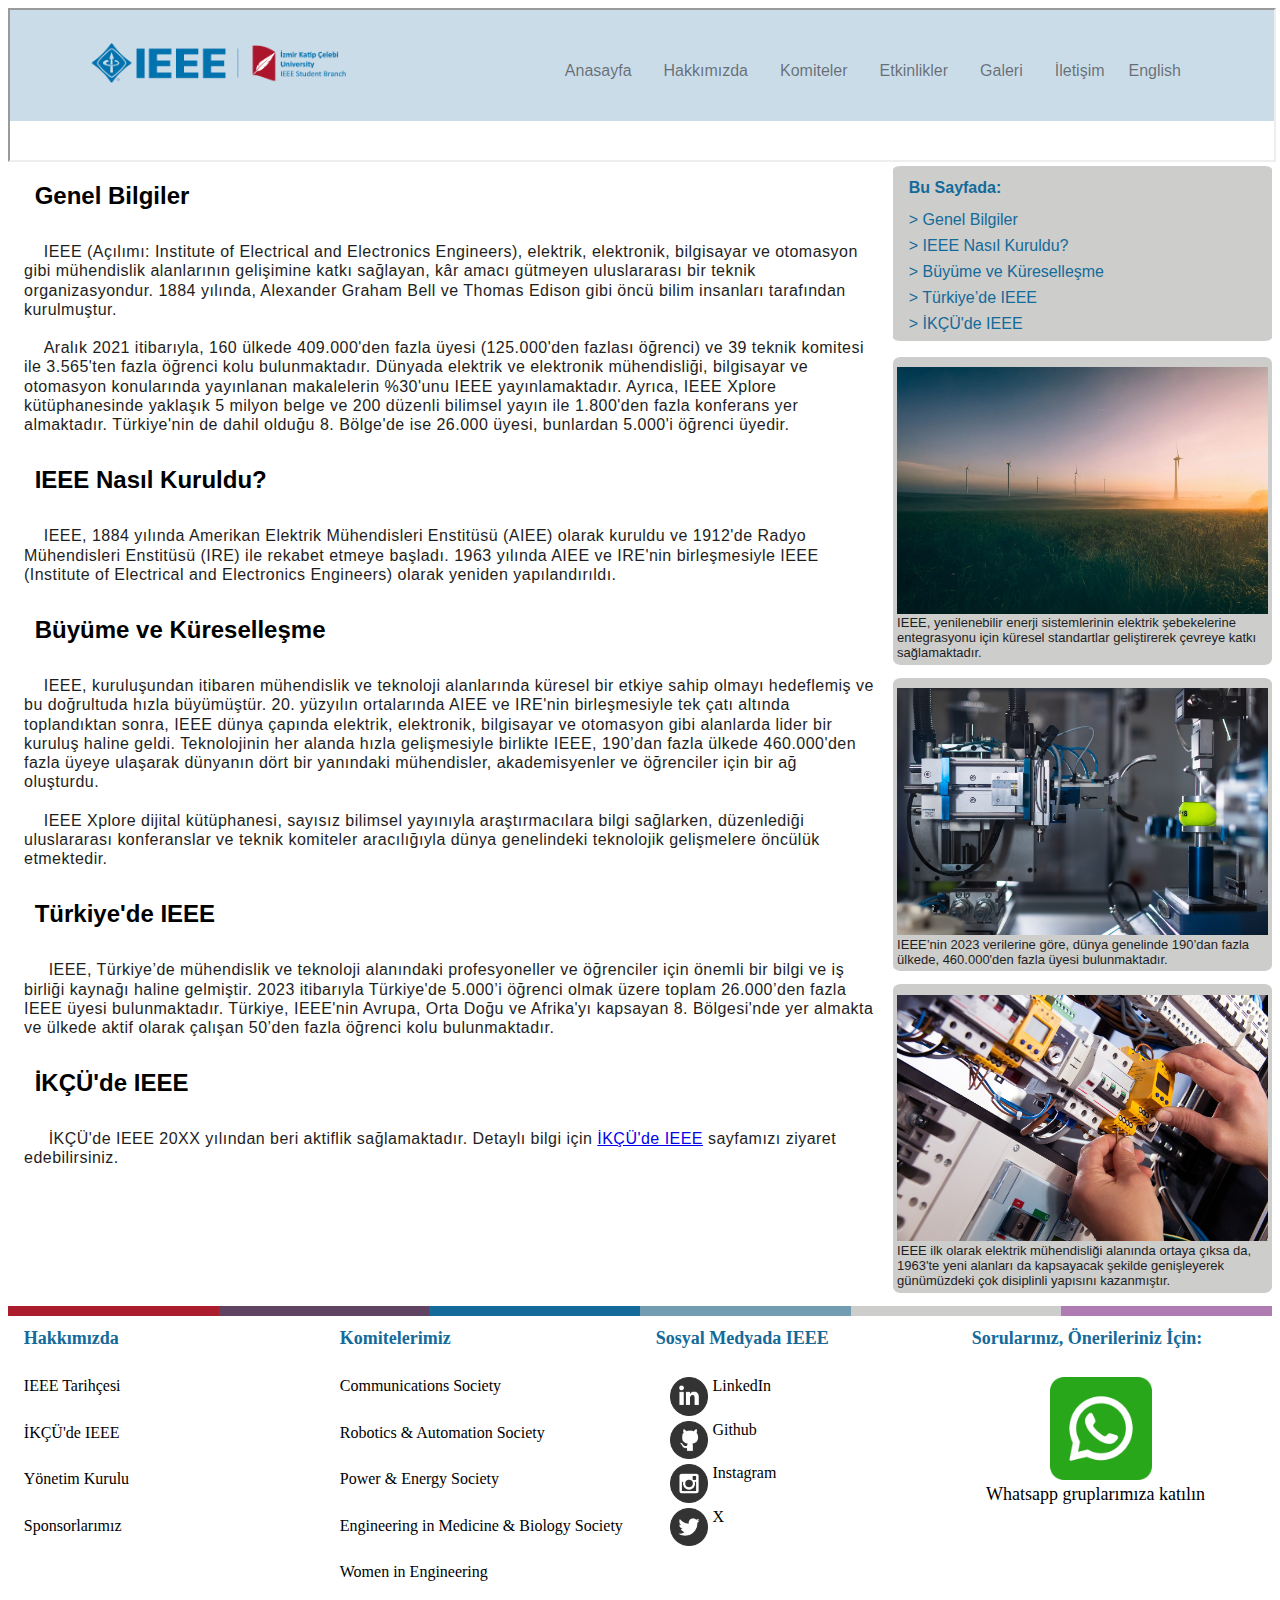
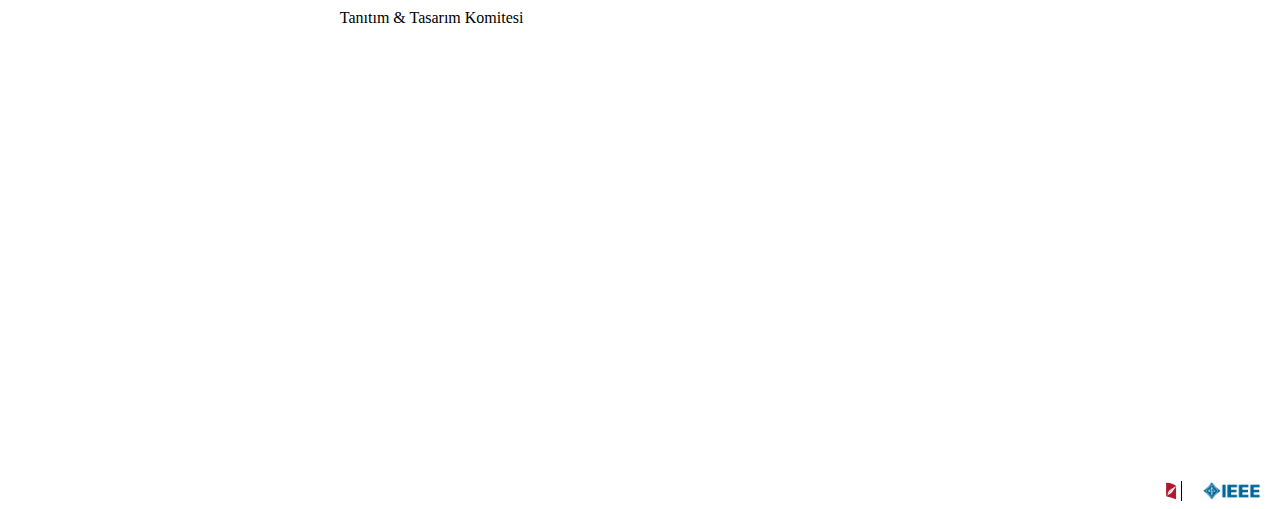
==== ieee_tarihce/tarihce.html @ 904c117d "Tarihçe ve Footer" ====
<!DOCTYPE html>
<html lang="en">
<head>
    <meta charset="UTF-8">
    <meta name="viewport" content="width=device-width, initial-scale=1.0">
    <title>Document</title>
    <style>
        header {
            color: #146A99;
        }
        .flex-container {
            display: flex;
            flex-direction: row;
        }
        .text_area {
            width: 70%;
        }
        .text_area h1 {
            font-size: x-large;
            font-style: bold;
            text-align: left;
            font-family: Arial, Helvetica, sans-serif;
        }
        .text_area p {
            font-size: medium;
            padding: 1em;
            line-height: 1.2em;
            font-family:'Trebuchet MS', 'Lucida Sans Unicode', 'Lucida Grande', 'Lucida Sans', Arial, sans-serif;
            letter-spacing: 0.03em;
            color: rgb(30, 30, 30)
        }
        .photo_area {
            width: 30%;
            
        }
        .photo_area .flex-container h2 {
            font-size: medium;
            padding-left: 1em;
            font-family: Arial, Helvetica, sans-serif;
        }
        .photo_area .flex-container a {
            text-align: left;
            text-decoration: none;
            padding-left: 1em;
            padding-bottom: 0.5em;
            color: #146a99;
            font-family: Arial, Helvetica, sans-serif;
        }
        .photo_area .flex-container a:hover {
            text-decoration: underline;
        }
        footer {
            width: 100%;
            margin: 0%;
        }
        .photo_area img {
            width: 100%;
            height: auto;
            object-fit: cover;
            margin-bottom: 0.15em;
        }
        #jump_link_bar {
            background-color: #CDCDCB;
            border-radius: 2%;
        }
        .img_wrapper {
            border-style: solid;
            border-width: 3px;
            border-top-width: 0.7em;
            border-radius: 2%;
            border-color: #CDCDCB;
            background-color: #CDCDCB;
            color:rgb(30, 30, 30);
            font-size: small;
            font-family: Arial, Helvetica, sans-serif;
            margin-bottom: 1em;
            padding: 0.1em;
        }

        .footer_stripes_with_color_palette {
            display: grid;
            grid-template-columns: repeat(6, 1fr);
            /* 6 equal columns for the color palette*/
            width: auto;
            /* Ensure the div spans the entire width of the screen */
        }

        .footer_stripes_with_color_palette span {
            display: block;
            height: 10px;
            /*border-bottom: 1px solid #111111;*/
        }

        .footer_columns {
            height: 85vh;
            display: grid;
            grid-template-columns:repeat(4, 1fr);
        }

        .footer_columns div {
            flex: row;
            /*border: 1px solid #604363;*/
            text-align: left;
            background-color: white;
            margin-left: 5%;
            margin-right: 5%;
        }

        .footer_columns div h1 {
            width: auto;
            text-align: left;
            color: #146A99;
            font-size: large;
            position: relative;
            margin-bottom: 10%;
        }

        .footer_columns div a {
            text-align: left;
            color: black;
            text-decoration: none;
            display: block;
            position: relative;
            margin-bottom: 10%;
        }

        .footer_columns div a:hover {
            text-decoration: underline;
        }

        img {
            width: 15%;
            height: 15%;
            float: left;
        }

        .footer_bottom_logos {
            display: flex;
            justify-content: flex-end
        }

        .footer_bottom_logos img {
            width: auto;
            height: 20px;
            margin-left: 10px;
            margin-right: 10px;
            border-right: black solid 1px;
        }
    </style>
</head>

<body>
    <header style="width: 100%; margin: 0%;" >
        <iframe src="WebsiTemplate/WebsiTemplate/Temp1/Home.html" width="100%"
        style="margin: 0%;"></iframe>
    </header>

    <div class="flex-container">
        <div class="text_area">
            <h1 id="genel_bilgiler">
                &nbsp;&nbsp;&nbsp;&nbsp;Genel Bilgiler
            </h1>
            <p>
                &nbsp;&nbsp;&nbsp;&nbsp;IEEE (Açılımı: Institute of Electrical and Electronics Engineers), elektrik, elektronik, bilgisayar ve otomasyon gibi mühendislik alanlarının gelişimine katkı sağlayan, kâr amacı gütmeyen uluslararası bir teknik organizasyondur. 1884 yılında, Alexander Graham Bell ve Thomas Edison gibi öncü bilim insanları tarafından kurulmuştur.</br></br>
                &nbsp;&nbsp;&nbsp;&nbsp;Aralık 2021 itibarıyla, 160 ülkede 409.000'den fazla üyesi (125.000'den fazlası öğrenci) ve 39 teknik komitesi ile 3.565'ten fazla öğrenci kolu bulunmaktadır. Dünyada elektrik ve elektronik mühendisliği, bilgisayar ve otomasyon konularında yayınlanan makalelerin %30'unu IEEE yayınlamaktadır. Ayrıca, IEEE Xplore kütüphanesinde yaklaşık 5 milyon belge ve 200 düzenli bilimsel yayın ile 1.800'den fazla konferans yer almaktadır. Türkiye'nin de dahil olduğu 8. Bölge'de ise 26.000 üyesi, bunlardan 5.000'i öğrenci üyedir.
            </p>
            <h1 id="ieee_nasıl_kuruldu">
                &nbsp;&nbsp;&nbsp;&nbsp;IEEE Nasıl Kuruldu?
            </h1>
            <p>
                &nbsp;&nbsp;&nbsp;&nbsp;IEEE, 1884 yılında Amerikan Elektrik Mühendisleri Enstitüsü (AIEE) olarak kuruldu ve 1912'de Radyo Mühendisleri Enstitüsü (IRE) ile rekabet etmeye başladı. 1963 yılında AIEE ve IRE'nin birleşmesiyle IEEE (Institute of Electrical and Electronics Engineers) olarak yeniden yapılandırıldı. 
            </p>
            <h1 id="buyume_ve_kuresellesme">
                &nbsp;&nbsp;&nbsp;&nbsp;Büyüme ve Küreselleşme
            </h1>
            <p>
                &nbsp;&nbsp;&nbsp;&nbsp;IEEE, kuruluşundan itibaren mühendislik ve teknoloji alanlarında küresel bir etkiye sahip olmayı hedeflemiş ve bu doğrultuda hızla büyümüştür. 20. yüzyılın ortalarında AIEE ve IRE'nin birleşmesiyle tek çatı altında toplandıktan sonra, IEEE dünya çapında elektrik, elektronik, bilgisayar ve otomasyon gibi alanlarda lider bir kuruluş haline geldi. Teknolojinin her alanda hızla gelişmesiyle birlikte IEEE, 190’dan fazla ülkede 460.000'den fazla üyeye ulaşarak dünyanın dört bir yanındaki mühendisler, akademisyenler ve öğrenciler için bir ağ oluşturdu.
                </br></br>
                &nbsp;&nbsp;&nbsp;&nbsp;IEEE Xplore dijital kütüphanesi, sayısız bilimsel yayınıyla araştırmacılara bilgi sağlarken, düzenlediği uluslararası konferanslar ve teknik komiteler aracılığıyla dünya genelindeki teknolojik gelişmelere öncülük etmektedir.
            </p>
            <h1 id="turkiyede_ieee">
                &nbsp;&nbsp;&nbsp;&nbsp;Türkiye'de IEEE
            </h1>
            <p>
                &nbsp;&nbsp;&nbsp;&nbsp;
                IEEE, Türkiye’de mühendislik ve teknoloji alanındaki profesyoneller ve öğrenciler için önemli bir bilgi ve iş birliği kaynağı haline gelmiştir. 2023 itibarıyla Türkiye'de 5.000’i öğrenci olmak üzere toplam 26.000’den fazla IEEE üyesi bulunmaktadır. Türkiye, IEEE'nin Avrupa, Orta Doğu ve Afrika'yı kapsayan 8. Bölgesi'nde yer almakta ve ülkede aktif olarak çalışan 50’den fazla öğrenci kolu bulunmaktadır.
            </p>
            <h1 id="ikcude_ieee">
                &nbsp;&nbsp;&nbsp;&nbsp;İKÇÜ'de IEEE
            </h1>
            <p>
                &nbsp;&nbsp;&nbsp;&nbsp;
                İKÇÜ'de IEEE 20XX yılından beri aktiflik sağlamaktadır. Detaylı bilgi için <a href="/ikcudeieee">İKÇÜ'de IEEE</a> sayfamızı ziyaret edebilirsiniz.
            </p>
        </div>
        <div class="photo_area">
            <!-- Jump Link Bar -->
            <div class="flex-container" style="flex-direction: column; margin-bottom: 1em;" id="jump_link_bar">
                <h2 style="color:#146A99">
                    Bu Sayfada:
                </h2>
                <a href="#genel_bilgiler">> Genel Bilgiler</a>
                <a href="#ieee_nasıl_kuruldu">> IEEE Nasıl Kuruldu?</a>
                <a href="#buyume_ve_kuresellesme">> Büyüme ve Küreselleşme</a>
                <a href="#turkiyede_ieee">> Türkiye’de IEEE</a>
                <a href="#ikcude_ieee">> İKÇÜ'de IEEE</a>
            </div>
            <div class="img_wrapper">
                <img src="sunrise-7674594_1280.webp">
                IEEE, yenilenebilir enerji sistemlerinin elektrik şebekelerine entegrasyonu için küresel standartlar geliştirerek çevreye katkı sağlamaktadır.
            </div>
            
            <div class="img_wrapper">
                <img src="image.png">
                IEEE’nin 2023 verilerine göre, dünya genelinde 190’dan fazla ülkede, 460.000'den fazla üyesi bulunmaktadır.
            </div>
            
            <div class="img_wrapper">
                <img src="electric-4198293_1280.jpg">
                IEEE ilk olarak elektrik mühendisliği alanında ortaya çıksa da, 1963'te yeni alanları da kapsayacak şekilde genişleyerek günümüzdeki çok disiplinli yapısını kazanmıştır.
            </div>
            
        </div>
    </div>

    <footer>
        <div class="footer_stripes_with_color_palette">
            <span style="background-color: #AB1C2C;"></span>
            <span style="background-color: #604363;"></span>
            <span style="background-color: #146A99;"></span>
            <span style="background-color: #719CB2;"></span>
            <span style="background-color: #CDCDCB;"></span>
            <span style="background-color: #AE7CB3;"></span>
        </div>

        <div class="footer_columns">
            <div>
                <h1>
                    Hakkımızda
                </h1>
                <a href="/about">
                    IEEE Tarihçesi
                </a>
                <a href="/history">
                    İKÇÜ'de IEEE
                </a>
                <a href="/history">
                    Yönetim Kurulu
                </a>
                <a href="/sponsors">
                    Sponsorlarımız
                </a>
            </div>
            <div>
                <h1>
                    Komitelerimiz
                </h1>
                <a href="/comsoc">
                    Communications Society
                </a>
                <a href="/ras">
                    Robotics & Automation Society
                </a>
                <a href="/pes">
                    Power & Energy Society
                </a>
                <a href="/embs">
                    Engineering in Medicine & Biology Society
                </a>
                <a href="/wie">
                    Women in Engineering
                </a>
                <a href="/ttk">
                    Tanıtım & Tasarım Komitesi
                </a>
            </div>
            <div>
                <h1>
                    Sosyal Medyada IEEE
                </h1>
                <div>
                    <img src="linked_in.webp">
                    <a href="linkedinlink">
                        &nbsp;LinkedIn
                    </a>
                </div>
                <div>
                    <img src="social_media_logo_github-128.webp">
                    <a href="/githublink">
                        &nbsp;Github
                    </a>
                </div>
                <div>
                    <img src="instagram_online_social_media_photo-128.webp">
                    <a href="/instalink">
                        &nbsp;Instagram
                    </a>
                </div>
                <div>
                    <img src="twitter_online_social_media-128.webp">
                    <a href="/xlink">
                        &nbsp;X
                    </a>
                </div>    
            </div>
            <div>
                <h1>
                    Sorularınız, Önerileriniz İçin:
                </h1>
                <div>
                    <img src="whatsapp.png"
                    style="
                        height: 40%;
                        width: 40%;
                        float: none;
                        margin-left: 25%;
                    ">
                    <a href="/whatsappcommunitylink" style="font-size: large">
                        Whatsapp gruplarımıza katılın
                    </a>
                </div>
            </div>
        </div>
        <div class="footer_bottom_logos">
            <img src="ikclogo_yuarlak_beyaz.png" alt="ikcu logo">
            <img src="ieee-logo.png" alt="ieee logo"
            style="border-right: none;">
        </div>
    </footer>
</body>
</html>
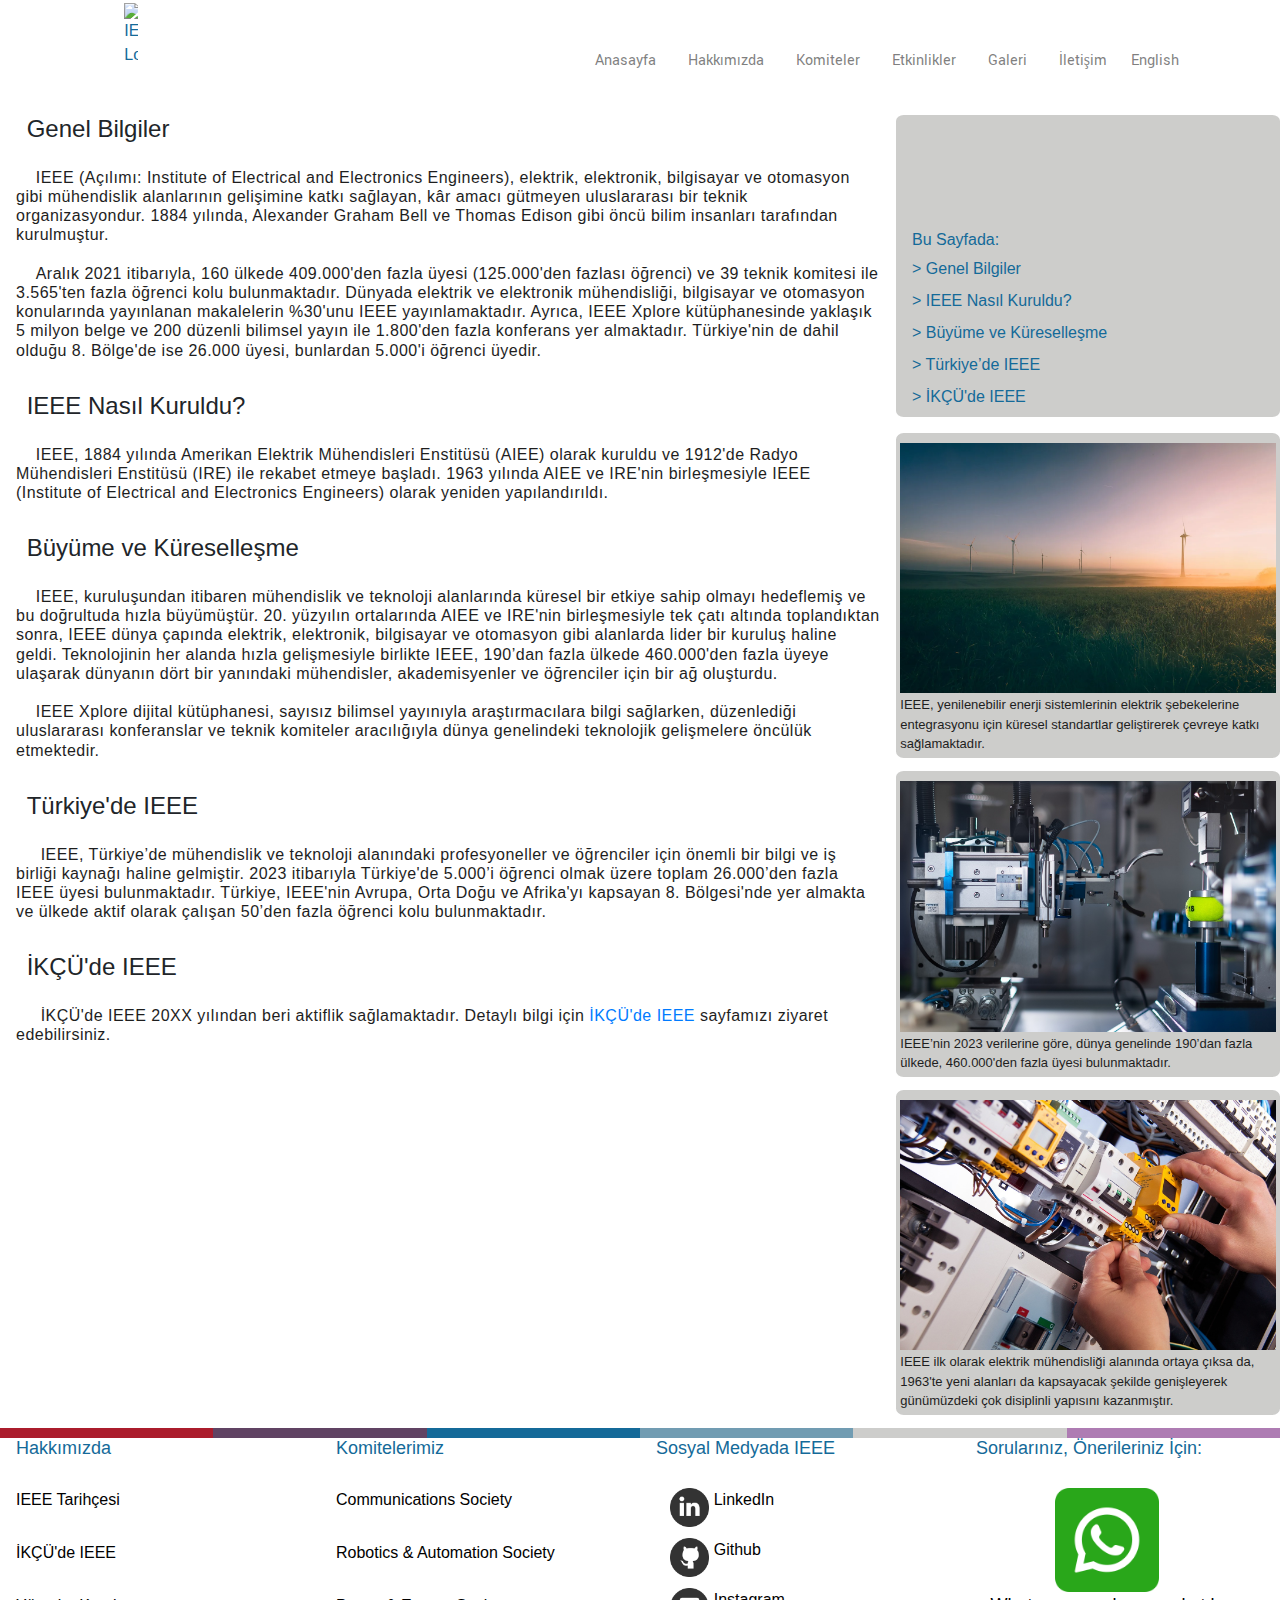
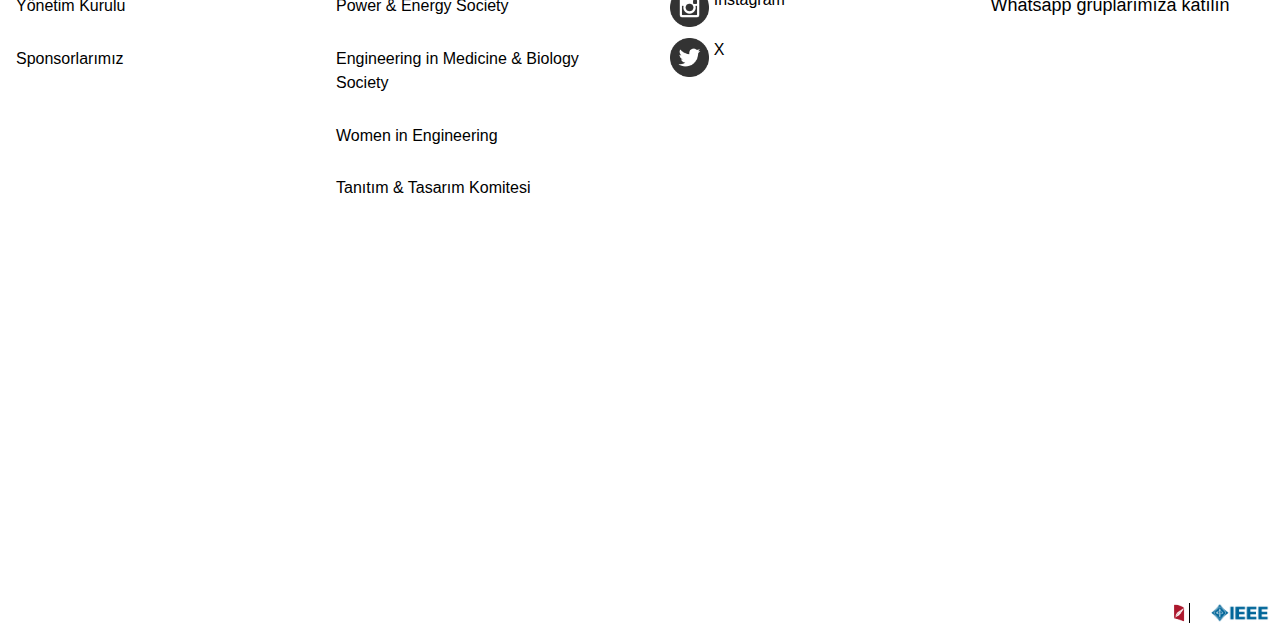
==== commit 818e40b7: "Header&Body" ====
--- a/ieee_tarihce/tarihce.html
+++ b/ieee_tarihce/tarihce.html
@@ -4,11 +4,13 @@
     <meta charset="UTF-8">
     <meta name="viewport" content="width=device-width, initial-scale=1.0">
     <title>Document</title>
+    <!-- <link rel="icon" type="image/png" href="WebsiTemplate/WebsiTemplate/Temp1/Home.cssimages/IEEELOGO.png"> -->
     <style>
         header {
             color: #146A99;
         }
         .flex-container {
+            padding-top: 115px;
             display: flex;
             flex-direction: row;
         }
@@ -147,13 +149,27 @@
             border-right: black solid 1px;
         }
     </style>
+    <script>
+        document.addEventListener("DOMContentLoaded", function () {
+            // HTML içeriğini yükle
+            fetch("WebsiTemplate/WebsiTemplate/Temp1/Home.html")
+                .then(response => response.text())
+                .then(html => {
+                    document.querySelector("header").innerHTML = html;
+
+                    // CSS dosyasını dinamik olarak dahil et
+                    const cssLink = document.createElement("link");
+                    cssLink.rel = "stylesheet";
+                    cssLink.href = "WebsiTemplate/WebsiTemplate/Temp1/Home.css"; // CSS dosyanızın yolu
+                    document.head.appendChild(cssLink);
+                })
+                .catch(error => console.error("HTML yüklenirken hata oluştu:", error));
+        });
+    </script>
 </head>
 
 <body>
-    <header style="width: 100%; margin: 0%;" >
-        <iframe src="WebsiTemplate/WebsiTemplate/Temp1/Home.html" width="100%"
-        style="margin: 0%;"></iframe>
-    </header>
+    <header  style="width: 100%; margin: 0%;" id="header"></header>
 
     <div class="flex-container">
         <div class="text_area">
